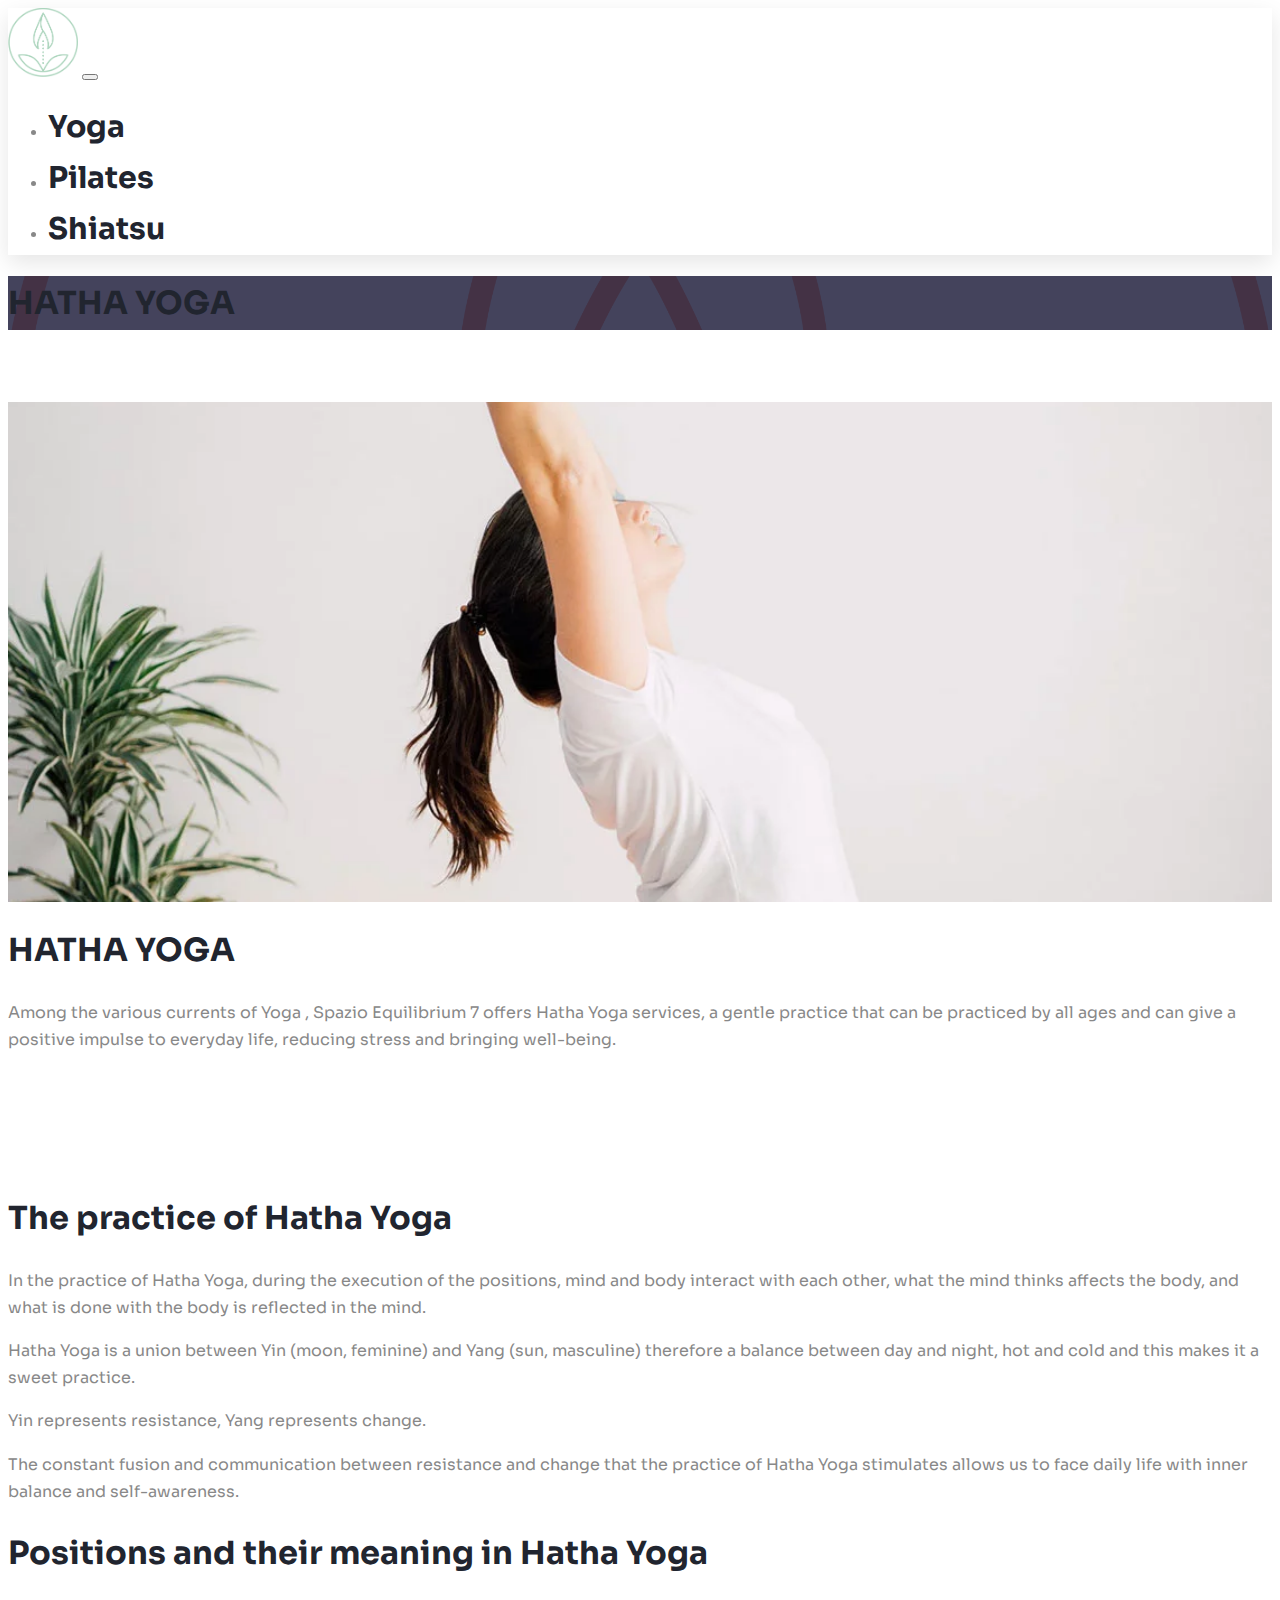
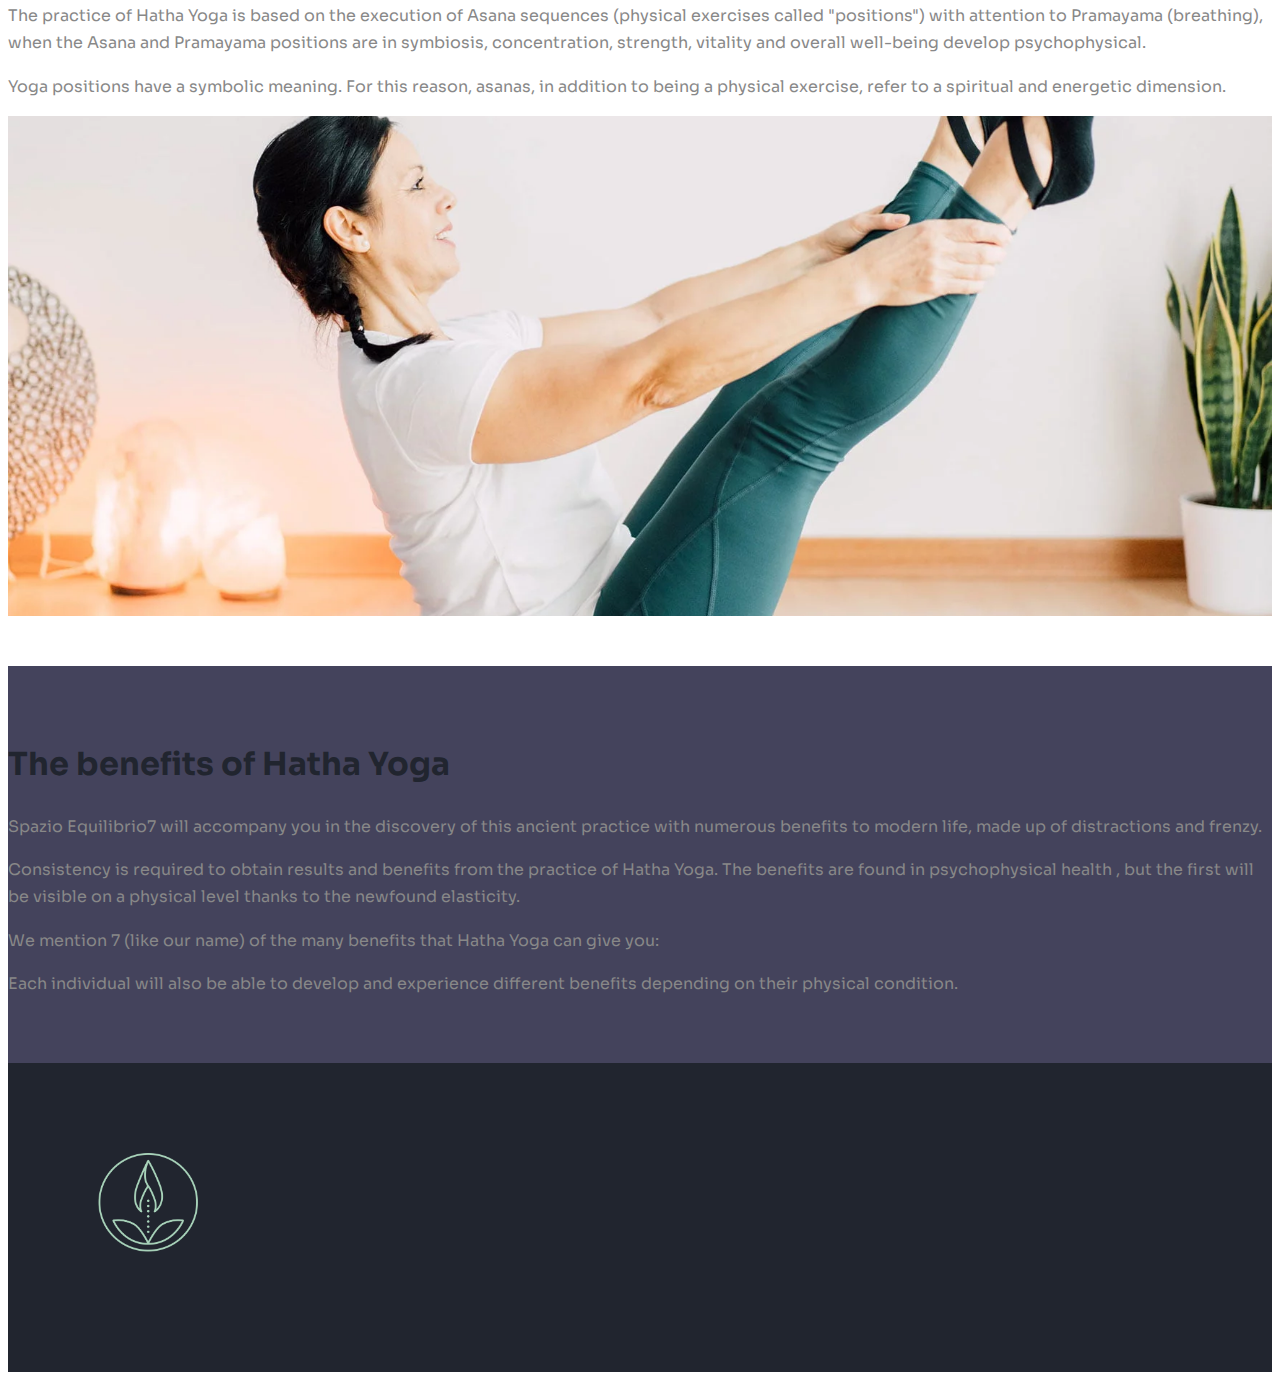
==== Hatha-Yoga.html @ 3a43a2c9 "New files to push to GitHub" ====
<!doctype html>
<html lang="en">

<head>
    <!-- Required meta tags -->
    <meta charset="utf-8">
    <meta name="viewport" content="width=device-width, initial-scale=1">

    <!-- Bootstrap CSS -->
    <link href="https://cdn.jsdelivr.net/npm/bootstrap@5.0.2/dist/css/bootstrap.min.css" rel="stylesheet"
        integrity="sha384-EVSTQN3/azprG1Anm3QDgpJLIm9Nao0Yz1ztcQTwFspd3yD65VohhpuuCOmLASjC" crossorigin="anonymous">

    <link rel="stylesheet" href="css/style.css">

    <title>Spazioequilibrio7</title>
</head>

<body>


    <!--NAVBAR -->
    <nav class="navbar navbar-expand-lg py-3 sticky-top navbar-light bg-light">
        <div class="container">
            <a class="navbar-brand" href="#">
                <img class="logo" src="img/Logo.png" alt="Logo">
            </a>
            <button class="navbar-toggler" type="button" data-bs-toggle="collapse" data-bs-target="#navbarNav"
                aria-controls="navbarNav" aria-expanded="false" aria-label="Toggle navigation">
                <span class="navbar-toggler-icon"></span>
            </button>
            <div class="collapse navbar-collapse" id="navbarNav">
                <ul class="navbar-nav ms-auto ">
                    <li class="nav-item">
                        <a class="nav-link" href="#Yoga">Yoga</a>
                    </li>
                    <li class="nav-item">
                        <a class="nav-link" href="#Pilates">Pilates</a>
                    </li>
                    <li class="nav-item">
                        <a class="nav-link" href="#Shiatsu">Shiatsu</a>
                    </li>
                </ul>
            </div>
        </div>
    </nav>
    <!--//NAVBAR -->

    <!--HERO -->
    <div class="hero vh-100 d-flex align-items-center">
        <div class="container">
            <div class="row">
                <h1>HATHA YOGA</h1>

            </div>
        </div>
    </div>
    <!--//HERO-->

    <!--YOGA-->
    <section class="row w-100" id="Yoga">
        <div class="col-lg-6 col-img1"></div>
        <div class="col-lg-6 py-4">
            <div class="container">
                <div class="row">
                    <div class="col-md-10 offset-md-1">
                        <h1>HATHA YOGA</h1>

                        <p>Among the various currents of Yoga , Spazio Equilibrium 7 offers Hatha Yoga services, a
                            gentle practice that can be practiced by all ages and can give a positive impulse to
                            everyday life, reducing stress and bringing well-being.</p>
                    </div>
                </div>
            </div>
        </div>
    </section>
    <!--//YOGA-->

    <!-- Practice of Hatha Yoga-->
    <section class="row w-100" id="Pilates">
        <div class="col-lg-6 py-4">
            <div class="container">
                <div class="row">
                    <div class="col-md-10 offset-md-1">
                        <h1>The practice of Hatha Yoga</h1>
                        <p>In the practice of Hatha Yoga, during the execution of the positions, mind and body interact
                            with each other, what the mind thinks affects the body, and what is done with the body is
                            reflected in the mind. </p>

                        <p>Hatha Yoga is a union between Yin (moon, feminine) and Yang (sun, masculine) therefore a
                            balance between day and night, hot and cold and this makes it a sweet practice.</p>

                        <p>Yin represents resistance, Yang represents change. </p>

                        <p>The constant fusion and communication between resistance and change that the practice of
                            Hatha Yoga stimulates allows us to face daily life with inner balance and self-awareness.
                        </p>

                        <h1>Positions and their meaning in Hatha Yoga</h1>

                        <p>The practice of Hatha Yoga is based on the execution of Asana sequences (physical exercises
                            called "positions") with attention to Pramayama (breathing), when the Asana and Pramayama
                            positions are in symbiosis, concentration, strength, vitality and overall well-being develop
                            psychophysical.</p>

                        <p>Yoga positions have a symbolic meaning. For this reason, asanas, in addition to being a
                            physical exercise, refer to a spiritual and energetic dimension.</p>

                    </div>
                </div>
            </div>
        </div>
        <div class="col-lg-6 col-img2"></div>
    </section>

    <!--BENEFITS-->
    <section class="hero vh-100 d-flex align-items-center">
        <div class="container">
            <div class="row">
                <h1>The benefits of Hatha Yoga</h1>

                <p>Spazio Equilibrio7 will accompany you in the discovery of this ancient practice with numerous
                    benefits to modern life, made up of distractions and frenzy.</p>

                <p>Consistency is required to obtain results and benefits from the practice of Hatha Yoga. The benefits
                    are found in psychophysical health , but the first will be visible on a physical level thanks to the
                    newfound elasticity.</p>

                <p>We mention 7 (like our name) of the many benefits that Hatha Yoga can give you:</p>

                <!--Insert Bullets
                Improved muscle elasticity
                Increased concentration
                General vitality
                Stress reduction
                Release tensions
                Counteract insomnia
                Reduction of back pain
                    -->

                <p>Each individual will also be able to develop and experience different benefits depending on their
                    physical condition.</p>
            </div>
        </div>
    </section>
    <!--BENEFITS-->

    <!--FOOTER-->
    <footer>
        <div class="footer-top">
            <div class="container">
                <div class="row">
                    <div class="col-md-4">
                        <img class="logo" src="img/Logo.png" alt="Logo">
                    </div>
                    <div class="col-md-2">
                        <h5> </h5>
                    </div>
                </div>
            </div>
        </div>
    </footer>
    <!--//FOOTER-->

    <!-- Option 1: Bootstrap Bundle with Popper -->
    <script src="https://cdn.jsdelivr.net/npm/bootstrap@5.0.2/dist/js/bootstrap.bundle.min.js"
        integrity="sha384-MrcW6ZMFYlzcLA8Nl+NtUVF0sA7MsXsP1UyJoMp4YLEuNSfAP+JcXn/tWtIaxVXM" crossorigin="anonymous">
    </script>

</body>

</html>
---- css/style.css ----
@import url('https://fonts.googleapis.com/css2?family=Sora:wght@200&family=Source+Sans+Pro:ital,wght@0,200;0,300;0,400;0,600;0,700;0,900;1,200;1,300;1,400;1,600;1,700;1,900&display=swap');

:root{
    --primary: #e4e2db;
    --dark: #21252f;
    --body: #888;
    --box-shadow: 0 8px 22px rgba(0,0,0,0.1);
}

body {
    font-family: Sora, "sans-serif";
    line-height: 1.7;
    color: var(--body);
}

h1,h2,h3,h4,h5,h6,
.display-4 {
    color: var(--dark);
    font-weight: 700;
}

a {
    color: var(--dark);
    text-decoration: none;  
}

.navbar .logo {
    width: 70px;
}

.navbar .nav-link {
    font-size: 30px;
    font-weight: 700;
}

.navbar {
    box-shadow: var(--box-shadow);
}

.hero {
    background-image: url(../img/Background.png);
    background-position: center;
    background-size: cover;
    background-attachment: fixed;
    position: relative;
    z-index: 2;
}

.hero::after{
    content: "";
    width: 100%;
    height: 100%;
    position: absolute;
    top: 0;
    left: 0;
    background-color: rgba(21, 20, 51, 0.8);
    z-index: -1;
}

section {
    padding-top: 50px;
    padding-bottom: 50px;
}

.col-img1 {
    background-image: url(../img/Yogapose.webp);
    background-position: center;
    background-size: cover;
    min-height: 500px;
}

.col-img2 {
    background-image: url(../img/Pilatespose.webp);
    background-position: center;
    background-size: cover;
    min-height: 500px;
}

.col-img3 {
    background-image: url(../img/Shiatsupose.webp);
    background-position: center;
    background-size: cover;
    min-height: 500px;
}

.footer-top {
    padding-bottom: 90px;
    padding: 90px;
    background-color: var(--dark);

}
.footer-top .logo {
    width: 100px;
}

.carousel-item img{
    height: 600px;
    width: 600px;
    opacity: 90%;
}
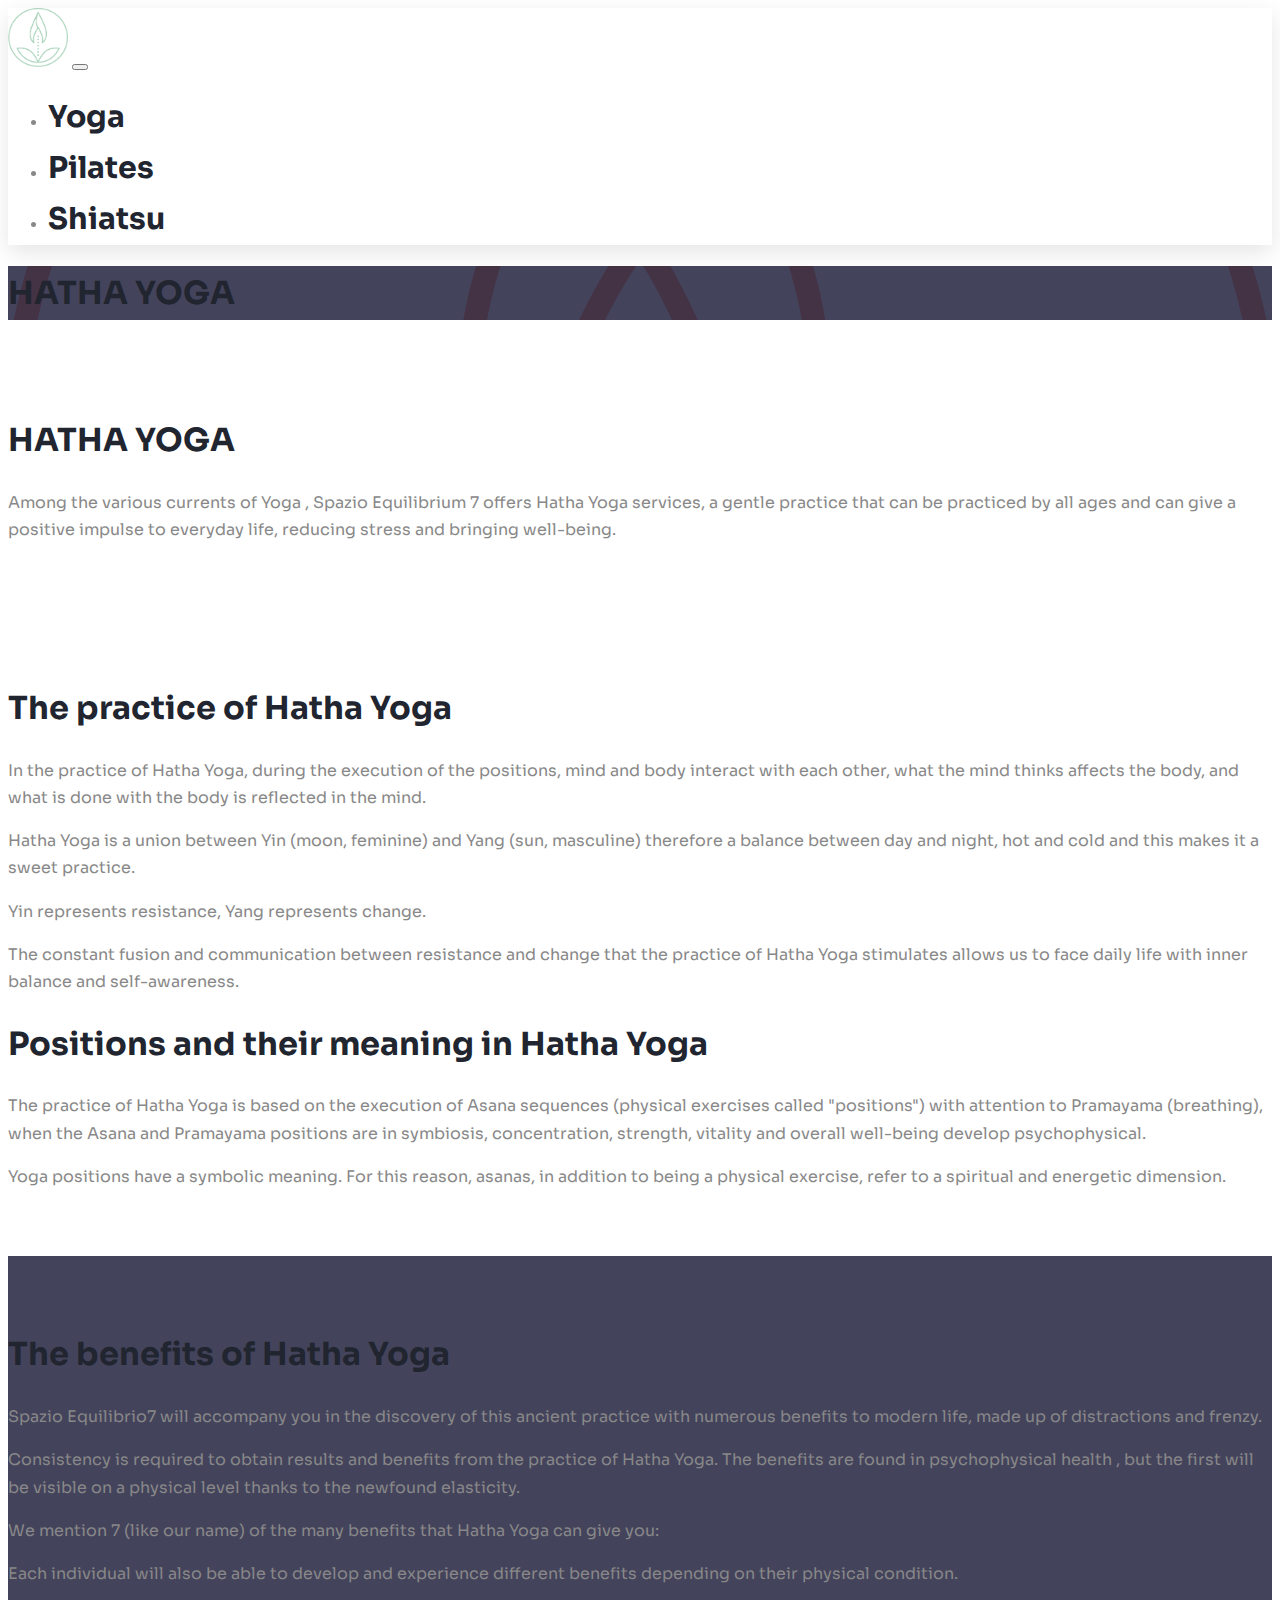
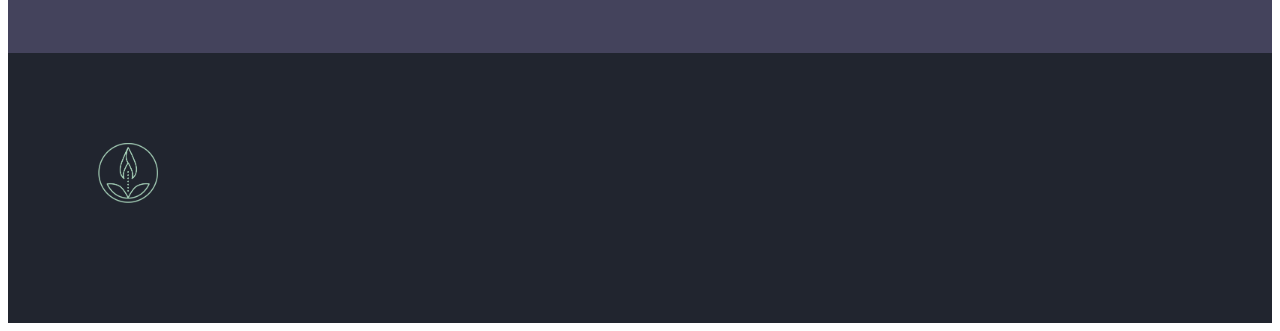
==== commit 4662472d: "Slight update and will be updated later night" ====
--- a/Hatha-Yoga.html
+++ b/Hatha-Yoga.html
@@ -21,7 +21,7 @@
     <!--NAVBAR -->
     <nav class="navbar navbar-expand-lg py-3 sticky-top navbar-light bg-light">
         <div class="container">
-            <a class="navbar-brand" href="#">
+            <a class="navbar-brand" href="index.html">
                 <img class="logo" src="img/Logo.png" alt="Logo">
             </a>
             <button class="navbar-toggler" type="button" data-bs-toggle="collapse" data-bs-target="#navbarNav"
@@ -31,13 +31,13 @@
             <div class="collapse navbar-collapse" id="navbarNav">
                 <ul class="navbar-nav ms-auto ">
                     <li class="nav-item">
-                        <a class="nav-link" href="#Yoga">Yoga</a>
+                        <a class="nav-link" href="YogaPage.html">Yoga</a>
                     </li>
                     <li class="nav-item">
-                        <a class="nav-link" href="#Pilates">Pilates</a>
+                        <a class="nav-link" href="PilatesPage.html">Pilates</a>
                     </li>
                     <li class="nav-item">
-                        <a class="nav-link" href="#Shiatsu">Shiatsu</a>
+                        <a class="nav-link" href="ShiatsuPage.html">Shiatsu</a>
                     </li>
                 </ul>
             </div>
--- a/css/style.css
+++ b/css/style.css
@@ -25,7 +25,7 @@
 }
 
 .navbar .logo {
-    width: 70px;
+    width: 60px;
 }
 
 .navbar .nav-link {
@@ -44,6 +44,8 @@
     background-attachment: fixed;
     position: relative;
     z-index: 2;
+    min-height: 100%;
+    width: 100%;
 }
 
 .hero::after{
@@ -65,22 +67,23 @@
 .col-img1 {
     background-image: url(../img/Yogapose.webp);
     background-position: center;
-    background-size: cover;
-    min-height: 500px;
+    background-size: cover; 
+    min-height: auto;
+    
 }
 
 .col-img2 {
     background-image: url(../img/Pilatespose.webp);
     background-position: center;
     background-size: cover;
-    min-height: 500px;
+    min-height: auto;
 }
 
 .col-img3 {
     background-image: url(../img/Shiatsupose.webp);
     background-position: center;
     background-size: cover;
-    min-height: 500px;
+    min-height: auto;
 }
 
 .footer-top {
@@ -90,11 +93,14 @@
 
 }
 .footer-top .logo {
-    width: 100px;
+    width: 60px;
 }
 
 .carousel-item img{
-    height: 600px;
-    width: 600px;
+    align-items: center;
+    max-height: 75vh;
+    min-width: 50vw;
+    background-size: cover;
+    width: 100%;
     opacity: 90%;
 }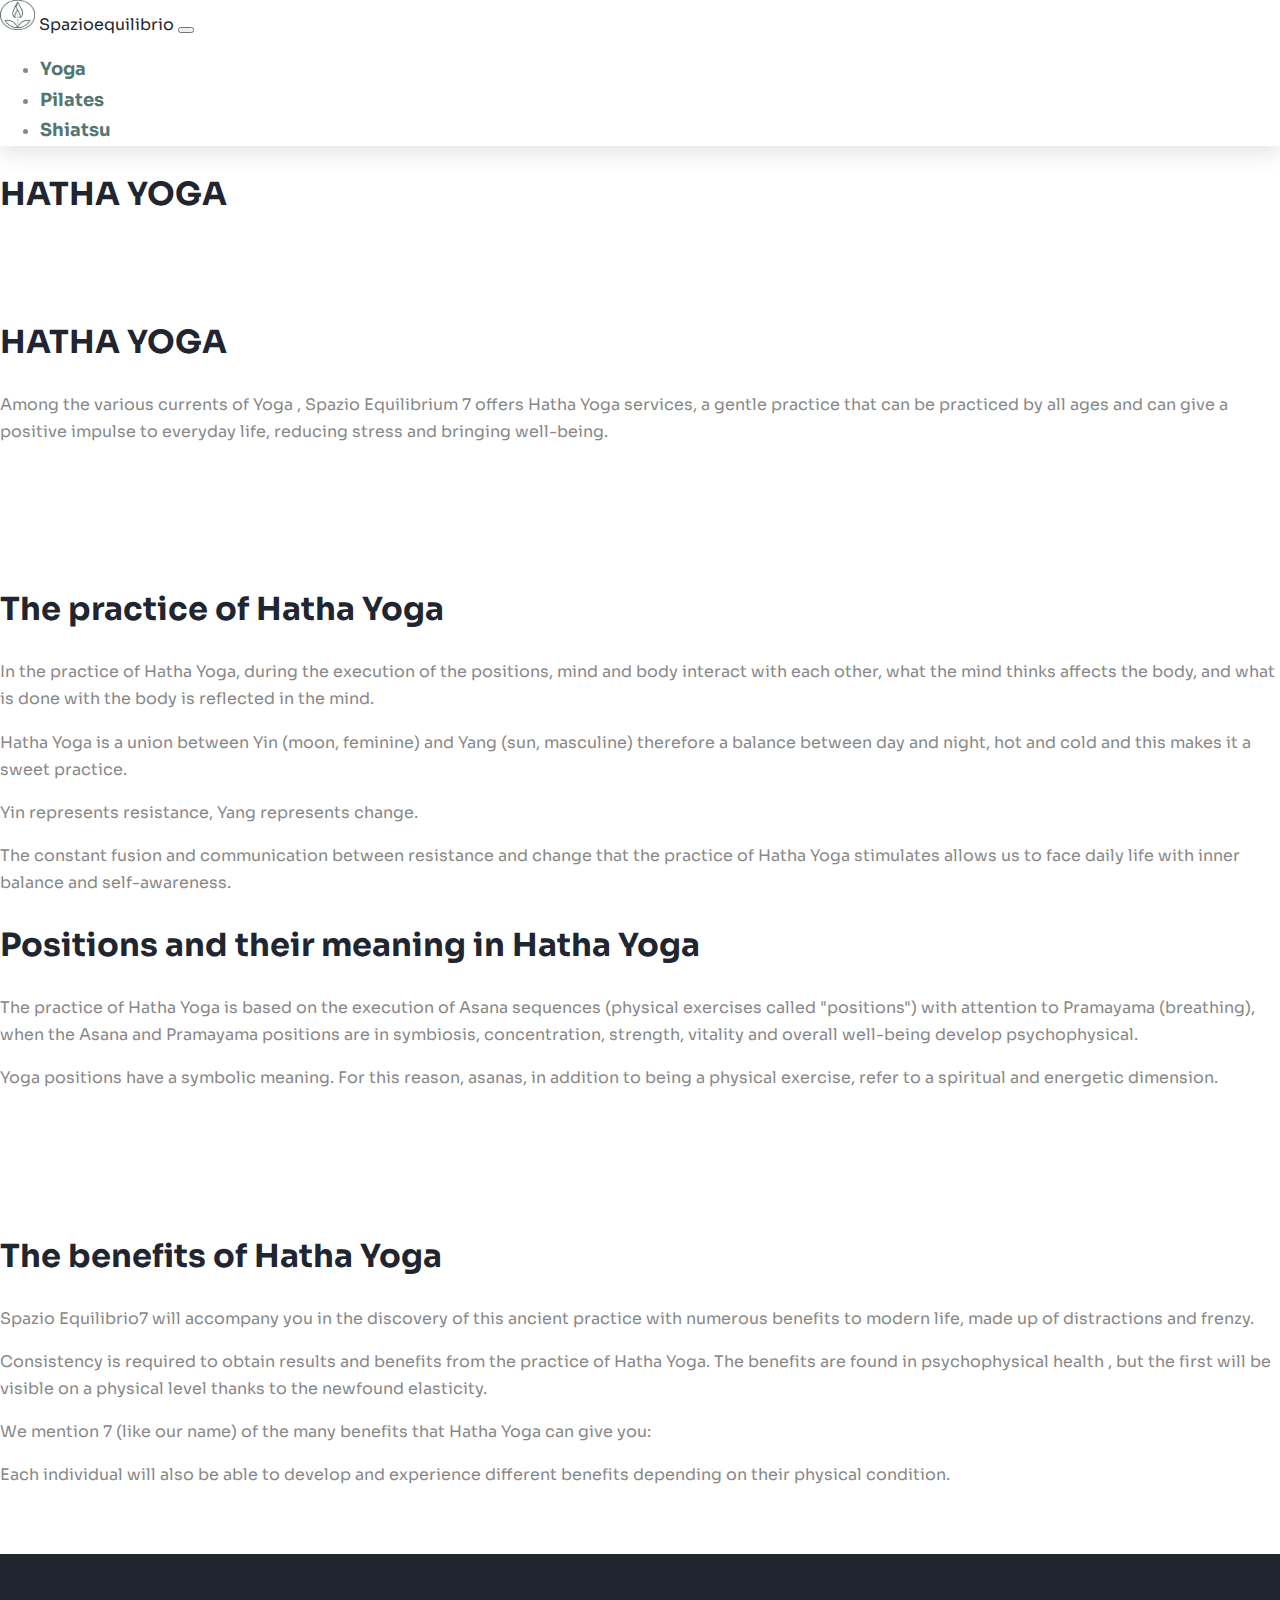
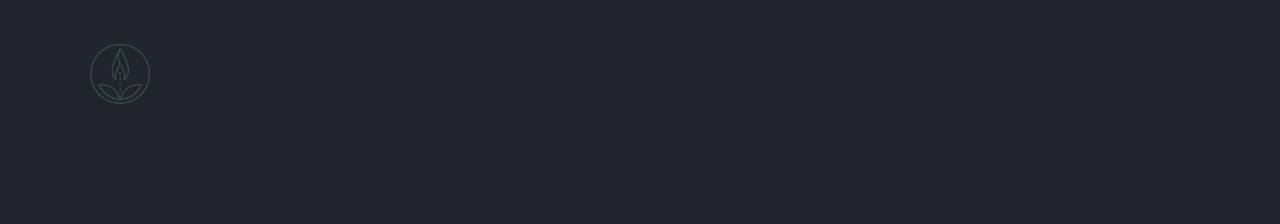
==== commit 966ecf09: "added homepage image and fix img responsiveness" ====
--- a/Hatha-Yoga.html
+++ b/Hatha-Yoga.html
@@ -1,133 +1,170 @@
-<!doctype html>
+<!DOCTYPE html>
 <html lang="en">
-
-<head>
+  <head>
     <!-- Required meta tags -->
-    <meta charset="utf-8">
-    <meta name="viewport" content="width=device-width, initial-scale=1">
+    <meta charset="utf-8" />
+    <meta name="viewport" content="width=device-width, initial-scale=1" />
 
     <!-- Bootstrap CSS -->
-    <link href="https://cdn.jsdelivr.net/npm/bootstrap@5.0.2/dist/css/bootstrap.min.css" rel="stylesheet"
-        integrity="sha384-EVSTQN3/azprG1Anm3QDgpJLIm9Nao0Yz1ztcQTwFspd3yD65VohhpuuCOmLASjC" crossorigin="anonymous">
-
-    <link rel="stylesheet" href="css/style.css">
+    <link
+      href="https://cdn.jsdelivr.net/npm/bootstrap@5.0.2/dist/css/bootstrap.min.css"
+      rel="stylesheet"
+      integrity="sha384-EVSTQN3/azprG1Anm3QDgpJLIm9Nao0Yz1ztcQTwFspd3yD65VohhpuuCOmLASjC"
+      crossorigin="anonymous"
+    />
+
+    <link rel="stylesheet" href="css/style.css" />
 
     <title>Spazioequilibrio7</title>
-</head>
-
-<body>
-
-
+  </head>
+
+  <body>
     <!--NAVBAR -->
-    <nav class="navbar navbar-expand-lg py-3 sticky-top navbar-light bg-light">
-        <div class="container">
-            <a class="navbar-brand" href="index.html">
-                <img class="logo" src="img/Logo.png" alt="Logo">
-            </a>
-            <button class="navbar-toggler" type="button" data-bs-toggle="collapse" data-bs-target="#navbarNav"
-                aria-controls="navbarNav" aria-expanded="false" aria-label="Toggle navigation">
-                <span class="navbar-toggler-icon"></span>
-            </button>
-            <div class="collapse navbar-collapse" id="navbarNav">
-                <ul class="navbar-nav ms-auto ">
-                    <li class="nav-item">
-                        <a class="nav-link" href="YogaPage.html">Yoga</a>
-                    </li>
-                    <li class="nav-item">
-                        <a class="nav-link" href="PilatesPage.html">Pilates</a>
-                    </li>
-                    <li class="nav-item">
-                        <a class="nav-link" href="ShiatsuPage.html">Shiatsu</a>
-                    </li>
-                </ul>
-            </div>
-        </div>
+    <nav class="nav-shadow navbar navbar-expand-lg py-3 mb-4">
+      <div class="container">
+        <a class="navbar-brand" href="index.html">
+          <img
+            src="img/Logo.png"
+            alt="Logo"
+            width="30"
+            height="24"
+            class="d-inline-block align-text-top"
+          />
+          Spazioequilibrio
+        </a>
+        <button
+          class="toggler navbar-toggler"
+          type="button"
+          data-bs-toggle="collapse"
+          data-bs-target="#navmenu"
+        >
+          <span class="navbar-toggler-icon"></span>
+        </button>
+
+        <div class="collapse navbar-collapse" id="navmenu">
+          <ul class="navbar-nav ms-auto">
+            <li class="nav-item">
+              <a href="YogaPage.html" class="nav-link">Yoga</a>
+            </li>
+            <li class="nav-item">
+              <a href="PilatesPage.html" class="nav-link">Pilates</a>
+            </li>
+            <li class="nav-item">
+              <a href="ShiatsuPage.html" class="nav-link">Shiatsu</a>
+            </li>
+          </ul>
+        </div>
+      </div>
     </nav>
     <!--//NAVBAR -->
 
     <!--HERO -->
-    <div class="hero vh-100 d-flex align-items-center">
-        <div class="container">
-            <div class="row">
-                <h1>HATHA YOGA</h1>
-
-            </div>
-        </div>
+    <div class="hero vh-50 d-flex align-items-center">
+      <div class="container">
+        <div class="row">
+          <h1>HATHA YOGA</h1>
+        </div>
+      </div>
     </div>
     <!--//HERO-->
 
     <!--YOGA-->
     <section class="row w-100" id="Yoga">
-        <div class="col-lg-6 col-img1"></div>
-        <div class="col-lg-6 py-4">
-            <div class="container">
-                <div class="row">
-                    <div class="col-md-10 offset-md-1">
-                        <h1>HATHA YOGA</h1>
-
-                        <p>Among the various currents of Yoga , Spazio Equilibrium 7 offers Hatha Yoga services, a
-                            gentle practice that can be practiced by all ages and can give a positive impulse to
-                            everyday life, reducing stress and bringing well-being.</p>
-                    </div>
-                </div>
-            </div>
-        </div>
+      <div class="col-lg-6 col-img7"></div>
+      <div class="col-lg-6 py-4">
+        <div class="container">
+          <div class="row">
+            <div class="col-md-10 offset-md-1">
+              <h1>HATHA YOGA</h1>
+
+              <p>
+                Among the various currents of Yoga , Spazio Equilibrium 7 offers
+                Hatha Yoga services, a gentle practice that can be practiced by
+                all ages and can give a positive impulse to everyday life,
+                reducing stress and bringing well-being.
+              </p>
+            </div>
+          </div>
+        </div>
+      </div>
     </section>
     <!--//YOGA-->
 
     <!-- Practice of Hatha Yoga-->
     <section class="row w-100" id="Pilates">
-        <div class="col-lg-6 py-4">
-            <div class="container">
-                <div class="row">
-                    <div class="col-md-10 offset-md-1">
-                        <h1>The practice of Hatha Yoga</h1>
-                        <p>In the practice of Hatha Yoga, during the execution of the positions, mind and body interact
-                            with each other, what the mind thinks affects the body, and what is done with the body is
-                            reflected in the mind. </p>
-
-                        <p>Hatha Yoga is a union between Yin (moon, feminine) and Yang (sun, masculine) therefore a
-                            balance between day and night, hot and cold and this makes it a sweet practice.</p>
-
-                        <p>Yin represents resistance, Yang represents change. </p>
-
-                        <p>The constant fusion and communication between resistance and change that the practice of
-                            Hatha Yoga stimulates allows us to face daily life with inner balance and self-awareness.
-                        </p>
-
-                        <h1>Positions and their meaning in Hatha Yoga</h1>
-
-                        <p>The practice of Hatha Yoga is based on the execution of Asana sequences (physical exercises
-                            called "positions") with attention to Pramayama (breathing), when the Asana and Pramayama
-                            positions are in symbiosis, concentration, strength, vitality and overall well-being develop
-                            psychophysical.</p>
-
-                        <p>Yoga positions have a symbolic meaning. For this reason, asanas, in addition to being a
-                            physical exercise, refer to a spiritual and energetic dimension.</p>
-
-                    </div>
-                </div>
-            </div>
-        </div>
-        <div class="col-lg-6 col-img2"></div>
+      <div class="col-lg-6 py-4">
+        <div class="container">
+          <div class="row">
+            <div class="col-md-10 offset-md-1">
+              <h1>The practice of Hatha Yoga</h1>
+              <p>
+                In the practice of Hatha Yoga, during the execution of the
+                positions, mind and body interact with each other, what the mind
+                thinks affects the body, and what is done with the body is
+                reflected in the mind.
+              </p>
+
+              <p>
+                Hatha Yoga is a union between Yin (moon, feminine) and Yang
+                (sun, masculine) therefore a balance between day and night, hot
+                and cold and this makes it a sweet practice.
+              </p>
+
+              <p>Yin represents resistance, Yang represents change.</p>
+
+              <p>
+                The constant fusion and communication between resistance and
+                change that the practice of Hatha Yoga stimulates allows us to
+                face daily life with inner balance and self-awareness.
+              </p>
+
+              <h1>Positions and their meaning in Hatha Yoga</h1>
+
+              <p>
+                The practice of Hatha Yoga is based on the execution of Asana
+                sequences (physical exercises called "positions") with attention
+                to Pramayama (breathing), when the Asana and Pramayama positions
+                are in symbiosis, concentration, strength, vitality and overall
+                well-being develop psychophysical.
+              </p>
+
+              <p>
+                Yoga positions have a symbolic meaning. For this reason, asanas,
+                in addition to being a physical exercise, refer to a spiritual
+                and energetic dimension.
+              </p>
+            </div>
+          </div>
+        </div>
+      </div>
+      <div class="col-lg-6 col-img8"></div>
     </section>
 
     <!--BENEFITS-->
-    <section class="hero vh-100 d-flex align-items-center">
-        <div class="container">
-            <div class="row">
-                <h1>The benefits of Hatha Yoga</h1>
-
-                <p>Spazio Equilibrio7 will accompany you in the discovery of this ancient practice with numerous
-                    benefits to modern life, made up of distractions and frenzy.</p>
-
-                <p>Consistency is required to obtain results and benefits from the practice of Hatha Yoga. The benefits
-                    are found in psychophysical health , but the first will be visible on a physical level thanks to the
-                    newfound elasticity.</p>
-
-                <p>We mention 7 (like our name) of the many benefits that Hatha Yoga can give you:</p>
-
-                <!--Insert Bullets
+    <section class="hero vh-75 d-flex align-items-center">
+      <div class="container">
+        <div class="row">
+          <h1>The benefits of Hatha Yoga</h1>
+
+          <p>
+            Spazio Equilibrio7 will accompany you in the discovery of this
+            ancient practice with numerous benefits to modern life, made up of
+            distractions and frenzy.
+          </p>
+
+          <p>
+            Consistency is required to obtain results and benefits from the
+            practice of Hatha Yoga. The benefits are found in psychophysical
+            health , but the first will be visible on a physical level thanks to
+            the newfound elasticity.
+          </p>
+
+          <p>
+            We mention 7 (like our name) of the many benefits that Hatha Yoga
+            can give you:
+          </p>
+
+          <!--Insert Bullets
                 Improved muscle elasticity
                 Increased concentration
                 General vitality
@@ -137,35 +174,37 @@
                 Reduction of back pain
                     -->
 
-                <p>Each individual will also be able to develop and experience different benefits depending on their
-                    physical condition.</p>
-            </div>
-        </div>
+          <p>
+            Each individual will also be able to develop and experience
+            different benefits depending on their physical condition.
+          </p>
+        </div>
+      </div>
     </section>
     <!--BENEFITS-->
 
     <!--FOOTER-->
     <footer>
-        <div class="footer-top">
-            <div class="container">
-                <div class="row">
-                    <div class="col-md-4">
-                        <img class="logo" src="img/Logo.png" alt="Logo">
-                    </div>
-                    <div class="col-md-2">
-                        <h5> </h5>
-                    </div>
-                </div>
-            </div>
-        </div>
+      <div class="footer-top">
+        <div class="container">
+          <div class="row">
+            <div class="col-md-4">
+              <img class="logo" src="img/Logo.png" alt="Logo" />
+            </div>
+            <div class="col-md-2">
+              <h5></h5>
+            </div>
+          </div>
+        </div>
+      </div>
     </footer>
     <!--//FOOTER-->
 
     <!-- Option 1: Bootstrap Bundle with Popper -->
-    <script src="https://cdn.jsdelivr.net/npm/bootstrap@5.0.2/dist/js/bootstrap.bundle.min.js"
-        integrity="sha384-MrcW6ZMFYlzcLA8Nl+NtUVF0sA7MsXsP1UyJoMp4YLEuNSfAP+JcXn/tWtIaxVXM" crossorigin="anonymous">
-    </script>
-
-</body>
-
-</html>+    <script
+      src="https://cdn.jsdelivr.net/npm/bootstrap@5.0.2/dist/js/bootstrap.bundle.min.js"
+      integrity="sha384-MrcW6ZMFYlzcLA8Nl+NtUVF0sA7MsXsP1UyJoMp4YLEuNSfAP+JcXn/tWtIaxVXM"
+      crossorigin="anonymous"
+    ></script>
+  </body>
+</html>
--- a/css/style.css
+++ b/css/style.css
@@ -1,106 +1,319 @@
   @import url('https://fonts.googleapis.com/css2?family=Sora:wght@200&family=Source+Sans+Pro:ital,wght@0,200;0,300;0,400;0,600;0,700;0,900;1,200;1,300;1,400;1,600;1,700;1,900&display=swap');
-
-:root{
-    --primary: #e4e2db;
-    --dark: #21252f;
-    --body: #888;
-    --box-shadow: 0 8px 22px rgba(0,0,0,0.1);
-}
-
-body {
-    font-family: Sora, "sans-serif";
-    line-height: 1.7;
-    color: var(--body);
-}
-
-h1,h2,h3,h4,h5,h6,
-.display-4 {
-    color: var(--dark);
-    font-weight: 700;
-}
-
-a {
-    color: var(--dark);
-    text-decoration: none;  
-}
-
-.navbar .logo {
-    width: 60px;
-}
-
-.navbar .nav-link {
-    font-size: 30px;
-    font-weight: 700;
-}
-
-.navbar {
-    box-shadow: var(--box-shadow);
-}
-
-.hero {
-    background-image: url(../img/Background.png);
-    background-position: center;
-    background-size: cover;
-    background-attachment: fixed;
-    position: relative;
-    z-index: 2;
-    min-height: 100%;
-    width: 100%;
-}
-
-.hero::after{
-    content: "";
-    width: 100%;
-    height: 100%;
-    position: absolute;
-    top: 0;
-    left: 0;
-    background-color: rgba(21, 20, 51, 0.8);
-    z-index: -1;
-}
-
-section {
-    padding-top: 50px;
-    padding-bottom: 50px;
-}
-
-.col-img1 {
-    background-image: url(../img/Yogapose.webp);
-    background-position: center;
-    background-size: cover; 
-    min-height: auto;
-    
-}
-
-.col-img2 {
-    background-image: url(../img/Pilatespose.webp);
-    background-position: center;
-    background-size: cover;
-    min-height: auto;
-}
-
-.col-img3 {
-    background-image: url(../img/Shiatsupose.webp);
-    background-position: center;
-    background-size: cover;
-    min-height: auto;
-}
-
-.footer-top {
-    padding-bottom: 90px;
-    padding: 90px;
-    background-color: var(--dark);
-
-}
-.footer-top .logo {
-    width: 60px;
-}
-
-.carousel-item img{
-    align-items: center;
-    max-height: 75vh;
-    min-width: 50vw;
-    background-size: cover;
-    width: 100%;
-    opacity: 90%;
-}+  @import url('https://fonts.googleapis.com/css2?family=Poppins:wght@500&display=swap');
+  @import url('https://fonts.googleapis.com/css2?family=Poppins:wght@700&display=swap');
+
+  :root {
+      --primary: #e4e2db;
+      --dark: #21252f;
+      --body: #888;
+      --box-shadow: 0 8px 22px rgba(0, 0, 0, 0.1);
+  }
+
+  html,
+  body {
+      font-family: Sora, "sans-serif";
+      line-height: 1.7;
+      color: var(--body);
+      overflow-x: hidden;
+      margin: 0px;
+      padding: 0px;
+
+  }
+
+  h1,
+  h2,
+  h3,
+  h4,
+  h5,
+  h6,
+  .display-4 {
+      color: var(--dark);
+      font-weight: 700;
+  }
+
+  .title-1st {
+      font-family: 'Poppins',
+          sans-serif;
+      font-weight: 500;
+      font-size: 50px;
+      color: #547670;
+  }
+
+  .title-2nd {
+      font-family: 'Poppins',
+          sans-serif;
+      font-weight: 700;
+      font-size: 55px;
+      color: #404b48;
+  }
+
+  .lead {
+      color: #547670;
+  }
+
+  .bg-background {
+      background-image: url(../img/yoga.png);
+      min-height: 100vh;
+      width: 100vw;
+      background-repeat: no-repeat;
+      background-position: 70%;
+      background-size: cover;
+
+  }
+
+  .img-opacity {
+      opacity: 0;
+  }
+
+  a {
+      color: var(--dark);
+      text-decoration: none;
+  }
+
+  .navbar-brand img {
+      width: 35px;
+      height: 30px;
+  }
+
+  .navbar .nav-link {
+      font-size: 18px;
+      font-weight: 700;
+      color: #547670;
+  }
+
+  .navbar {
+      background-color: rgba(0, 0, 0, 0);
+  }
+
+  .nav-shadow {
+      box-shadow: var(--box-shadow);
+  }
+
+  .hero {
+      /* background-image: url(../img/Background.png); */
+      background-position: center;
+      background-size: cover;
+      background-attachment: fixed;
+      position: relative;
+      z-index: 2;
+      min-height: 100%;
+      width: 100%;
+  }
+
+  .hero::after {
+      content: "";
+      width: 100%;
+      height: 100%;
+      position: absolute;
+      top: 0;
+      left: 0;
+      /* background-color: rgba(21, 20, 51, 0.8); */
+      z-index: -1;
+  }
+
+  section {
+      padding-top: 50px;
+      padding-bottom: 50px;
+  }
+
+  .col-img1 {
+      background-image: url(../img/yogaa.png);
+      background-position: center;
+      background-size: cover;
+      min-height: 50vh;
+
+  }
+
+  .col-img2 {
+      background-image: url(../img/pilates.jpg);
+      background-position: center;
+      background-size: cover;
+      min-height: 45vh;
+  }
+
+  .col-img3 {
+      background-image: url(../img/Shiatsu.jpg);
+      background-position: center;
+      background-size: cover;
+      min-height: 45vh;
+  }
+
+  .col-img4 {
+      background-image: url(../img/yogapic1.jpg);
+      background-position: unset;
+      background-size: cover;
+      min-height: auto;
+      align-items: center;
+  }
+
+  .col-img5 {
+      background-image: url(../img/hand.jpg);
+      background-position: center;
+      background-size: cover;
+      min-height: auto;
+  }
+
+  .col-img6 {
+      background-image: url(../img/middlepic.jpg);
+      background-position: center;
+      background-size: cover;
+      min-height: auto;
+  }
+
+  .col-img7 {
+      background-image: url(../img/image7.webp);
+      background-position: center;
+      background-size: cover;
+      min-height: auto;
+  }
+
+  .col-img8 {
+      background-image: url(../img/image8.webp);
+      background-position: center;
+      background-size: cover;
+      min-height: auto;
+  }
+
+  .col-img9 {
+      background-image: url(../img/image9.webp);
+      background-position: center;
+      background-size: cover;
+      min-height: auto;
+  }
+
+  .col-img10 {
+      background-image: url(../img/image10.webp);
+      background-position: center;
+      background-size: cover;
+      min-height: auto;
+  }
+
+  .col-img11 {
+      background-image: url(../img/image11.webp);
+      background-position: center;
+      background-size: cover;
+      min-height: auto;
+  }
+
+  .col-img12 {
+      background-image: url(../img/image12.webp);
+      background-position: center;
+      background-size: cover;
+      min-height: auto;
+  }
+
+  .col-img13 {
+      background-image: url(../img/image13.webp);
+      background-position: center;
+      background-size: cover;
+      min-height: auto;
+  }
+
+  .col-img14 {
+      background-image: url(../img/image14.jpg);
+      background-position: center;
+      background-size: cover;
+      min-height: auto;
+  }
+
+  .footer-top {
+      padding-bottom: 90px;
+      padding: 90px;
+      background-color: var(--dark);
+
+  }
+
+  .footer-top .logo {
+      width: 60px;
+  }
+
+  .carousel-item img {
+      align-items: center;
+      max-height: 75vh;
+      min-width: 50vw;
+      background-size: cover;
+      width: 100%;
+      opacity: 90%;
+  }
+
+  /* MEDIUM BREAKPOINT */
+  @media (max-width: 768px) {
+      .bg-background {
+          min-height: 30vh;
+      }
+
+      .title-1st {
+          font-family: 'Poppins',
+              sans-serif;
+          font-weight: 500;
+          font-size: 30px;
+          color: #547670;
+      }
+
+      .title-2nd {
+          font-family: 'Poppins',
+              sans-serif;
+          font-weight: 700;
+          font-size: 35px;
+          color: #404b48;
+      }
+
+  }
+
+  /* //MEDIUM BREAKPOINT */
+
+  /* LARGE BREAKPOINT */
+  @media (max-width: 992px) {
+      .col-img1 {
+          background-image: url(../img/yogaa.png);
+          background-position: center;
+          background-size: cover;
+          min-height: auto;
+
+      }
+
+      .col-img2 {
+          background-image: url(../img/pilates.jpg);
+          background-position: center;
+          background-size: cover;
+          min-height: auto;
+      }
+
+      .col-img3 {
+          background-image: url(../img/Shiatsu.jpg);
+          background-position: center;
+          background-size: cover;
+          min-height: auto;
+      }
+
+  }
+
+  /* //LARGE BREAKPOINT */
+
+  /* EXTRA EXTRA LARGE BREAKPOINT */
+  @media (max-width: 1200px) {
+      .col-img1 {
+          background-image: url(../img/yogaa.png);
+          background-position: center;
+          background-size: cover;
+          min-height: auto;
+
+      }
+
+      .col-img2 {
+          background-image: url(../img/pilates.jpg);
+          background-position: center;
+          background-size: cover;
+          min-height: auto;
+      }
+
+      .col-img3 {
+          background-image: url(../img/Shiatsu.jpg);
+          background-position: center;
+          background-size: cover;
+          min-height: auto;
+      }
+
+  }
+
+  /* //EXTRA EXTRA LARGE BREAKPOINT */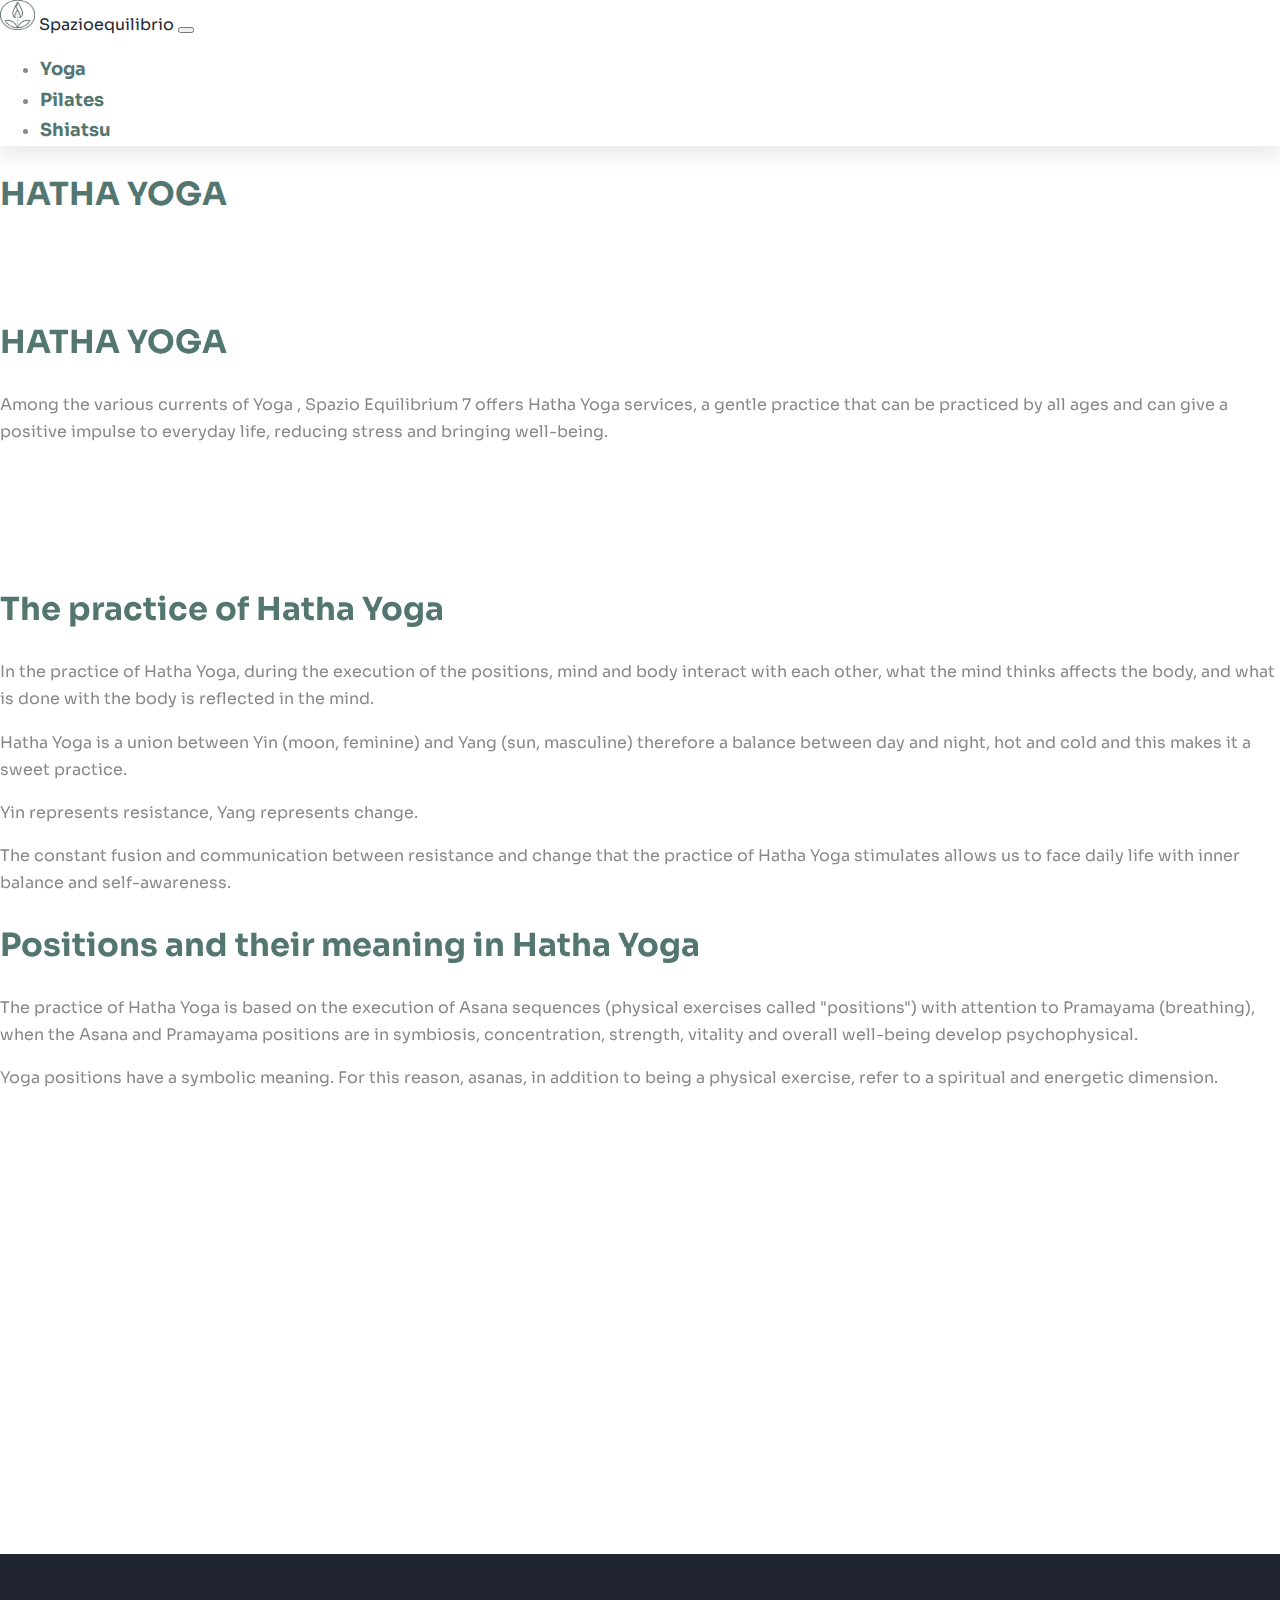
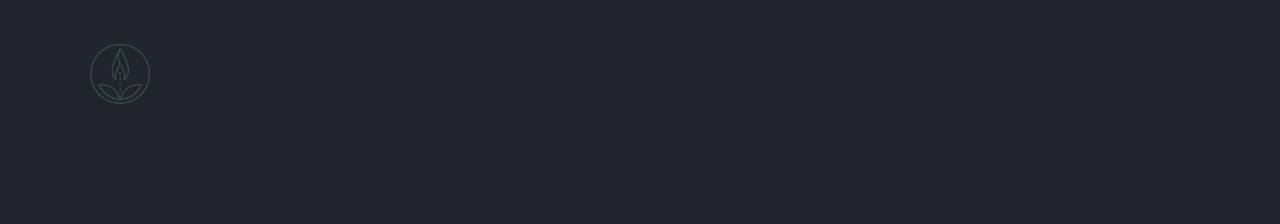
==== commit f22e5b76: "added animation and changes font color" ====
--- a/Hatha-Yoga.html
+++ b/Hatha-Yoga.html
@@ -14,7 +14,7 @@
     />
 
     <link rel="stylesheet" href="css/style.css" />
-
+    <link href="https://unpkg.com/aos@2.3.1/dist/aos.css" rel="stylesheet" />
     <title>Spazioequilibrio7</title>
   </head>
 
@@ -62,109 +62,117 @@
     <div class="hero vh-50 d-flex align-items-center">
       <div class="container">
         <div class="row">
-          <h1>HATHA YOGA</h1>
+          <h1 class="green-text">HATHA YOGA</h1>
         </div>
       </div>
     </div>
     <!--//HERO-->
 
     <!--YOGA-->
-    <section class="row w-100" id="Yoga">
-      <div class="col-lg-6 col-img7"></div>
-      <div class="col-lg-6 py-4">
-        <div class="container">
-          <div class="row">
-            <div class="col-md-10 offset-md-1">
-              <h1>HATHA YOGA</h1>
-
-              <p>
-                Among the various currents of Yoga , Spazio Equilibrium 7 offers
-                Hatha Yoga services, a gentle practice that can be practiced by
-                all ages and can give a positive impulse to everyday life,
-                reducing stress and bringing well-being.
-              </p>
-            </div>
-          </div>
-        </div>
-      </div>
-    </section>
+    <div data-aos="fade-right">
+      <section class="row w-100" id="Yoga">
+        <div class="col-lg-6 col-img7"></div>
+        <div class="col-lg-6 py-4">
+          <div class="container">
+            <div class="row">
+              <div class="col-md-10 offset-md-1">
+                <div data-aos="fade-left">
+                  <h1 class="green-text">HATHA YOGA</h1>
+                  <p>
+                    Among the various currents of Yoga , Spazio Equilibrium 7
+                    offers Hatha Yoga services, a gentle practice that can be
+                    practiced by all ages and can give a positive impulse to
+                    everyday life, reducing stress and bringing well-being.
+                  </p>
+                </div>
+              </div>
+            </div>
+          </div>
+        </div>
+      </section>
+    </div>
     <!--//YOGA-->
 
     <!-- Practice of Hatha Yoga-->
-    <section class="row w-100" id="Pilates">
-      <div class="col-lg-6 py-4">
-        <div class="container">
-          <div class="row">
-            <div class="col-md-10 offset-md-1">
-              <h1>The practice of Hatha Yoga</h1>
-              <p>
-                In the practice of Hatha Yoga, during the execution of the
-                positions, mind and body interact with each other, what the mind
-                thinks affects the body, and what is done with the body is
-                reflected in the mind.
-              </p>
-
-              <p>
-                Hatha Yoga is a union between Yin (moon, feminine) and Yang
-                (sun, masculine) therefore a balance between day and night, hot
-                and cold and this makes it a sweet practice.
-              </p>
-
-              <p>Yin represents resistance, Yang represents change.</p>
-
-              <p>
-                The constant fusion and communication between resistance and
-                change that the practice of Hatha Yoga stimulates allows us to
-                face daily life with inner balance and self-awareness.
-              </p>
-
-              <h1>Positions and their meaning in Hatha Yoga</h1>
-
-              <p>
-                The practice of Hatha Yoga is based on the execution of Asana
-                sequences (physical exercises called "positions") with attention
-                to Pramayama (breathing), when the Asana and Pramayama positions
-                are in symbiosis, concentration, strength, vitality and overall
-                well-being develop psychophysical.
-              </p>
-
-              <p>
-                Yoga positions have a symbolic meaning. For this reason, asanas,
-                in addition to being a physical exercise, refer to a spiritual
-                and energetic dimension.
-              </p>
-            </div>
-          </div>
-        </div>
-      </div>
-      <div class="col-lg-6 col-img8"></div>
-    </section>
+    <div data-aos="fade-right">
+      <section class="row w-100" id="Pilates">
+        <div class="col-lg-6 py-4">
+          <div class="container">
+            <div class="row">
+              <div class="col-md-10 offset-md-1">
+                <h1 class="green-text">The practice of Hatha Yoga</h1>
+                <p>
+                  In the practice of Hatha Yoga, during the execution of the
+                  positions, mind and body interact with each other, what the
+                  mind thinks affects the body, and what is done with the body
+                  is reflected in the mind.
+                </p>
+
+                <p>
+                  Hatha Yoga is a union between Yin (moon, feminine) and Yang
+                  (sun, masculine) therefore a balance between day and night,
+                  hot and cold and this makes it a sweet practice.
+                </p>
+
+                <p>Yin represents resistance, Yang represents change.</p>
+
+                <p>
+                  The constant fusion and communication between resistance and
+                  change that the practice of Hatha Yoga stimulates allows us to
+                  face daily life with inner balance and self-awareness.
+                </p>
+
+                <h1 class="green-text">
+                  Positions and their meaning in Hatha Yoga
+                </h1>
+
+                <p>
+                  The practice of Hatha Yoga is based on the execution of Asana
+                  sequences (physical exercises called "positions") with
+                  attention to Pramayama (breathing), when the Asana and
+                  Pramayama positions are in symbiosis, concentration, strength,
+                  vitality and overall well-being develop psychophysical.
+                </p>
+
+                <p>
+                  Yoga positions have a symbolic meaning. For this reason,
+                  asanas, in addition to being a physical exercise, refer to a
+                  spiritual and energetic dimension.
+                </p>
+              </div>
+            </div>
+          </div>
+        </div>
+        <div class="col-lg-6 col-img8"></div>
+      </section>
+    </div>
 
     <!--BENEFITS-->
     <section class="hero vh-75 d-flex align-items-center">
       <div class="container">
         <div class="row">
-          <h1>The benefits of Hatha Yoga</h1>
-
-          <p>
-            Spazio Equilibrio7 will accompany you in the discovery of this
-            ancient practice with numerous benefits to modern life, made up of
-            distractions and frenzy.
-          </p>
-
-          <p>
-            Consistency is required to obtain results and benefits from the
-            practice of Hatha Yoga. The benefits are found in psychophysical
-            health , but the first will be visible on a physical level thanks to
-            the newfound elasticity.
-          </p>
-
-          <p>
-            We mention 7 (like our name) of the many benefits that Hatha Yoga
-            can give you:
-          </p>
-
-          <!--Insert Bullets
+          <div data-aos="fade-up">
+            <h1 class="green-text">The benefits of Hatha Yoga</h1>
+
+            <p>
+              Spazio Equilibrio7 will accompany you in the discovery of this
+              ancient practice with numerous benefits to modern life, made up of
+              distractions and frenzy.
+            </p>
+
+            <p>
+              Consistency is required to obtain results and benefits from the
+              practice of Hatha Yoga. The benefits are found in psychophysical
+              health , but the first will be visible on a physical level thanks
+              to the newfound elasticity.
+            </p>
+
+            <p>
+              We mention 7 (like our name) of the many benefits that Hatha Yoga
+              can give you:
+            </p>
+
+            <!--Insert Bullets
                 Improved muscle elasticity
                 Increased concentration
                 General vitality
@@ -174,10 +182,11 @@
                 Reduction of back pain
                     -->
 
-          <p>
-            Each individual will also be able to develop and experience
-            different benefits depending on their physical condition.
-          </p>
+            <p>
+              Each individual will also be able to develop and experience
+              different benefits depending on their physical condition.
+            </p>
+          </div>
         </div>
       </div>
     </section>
@@ -206,5 +215,10 @@
       integrity="sha384-MrcW6ZMFYlzcLA8Nl+NtUVF0sA7MsXsP1UyJoMp4YLEuNSfAP+JcXn/tWtIaxVXM"
       crossorigin="anonymous"
     ></script>
+    <!----AOS ANIMATION JS-->
+    <script src="https://unpkg.com/aos@2.3.1/dist/aos.js"></script>
+    <script>
+      AOS.init();
+    </script>
   </body>
 </html>
--- a/css/style.css
+++ b/css/style.css
@@ -81,6 +81,15 @@
       color: #547670;
   }
 
+  .green-text {
+      color: #547670;
+      font-weight: 700;
+  }
+
+  .black-text {
+      color: #404b48;
+  }
+
   .navbar {
       background-color: rgba(0, 0, 0, 0);
   }
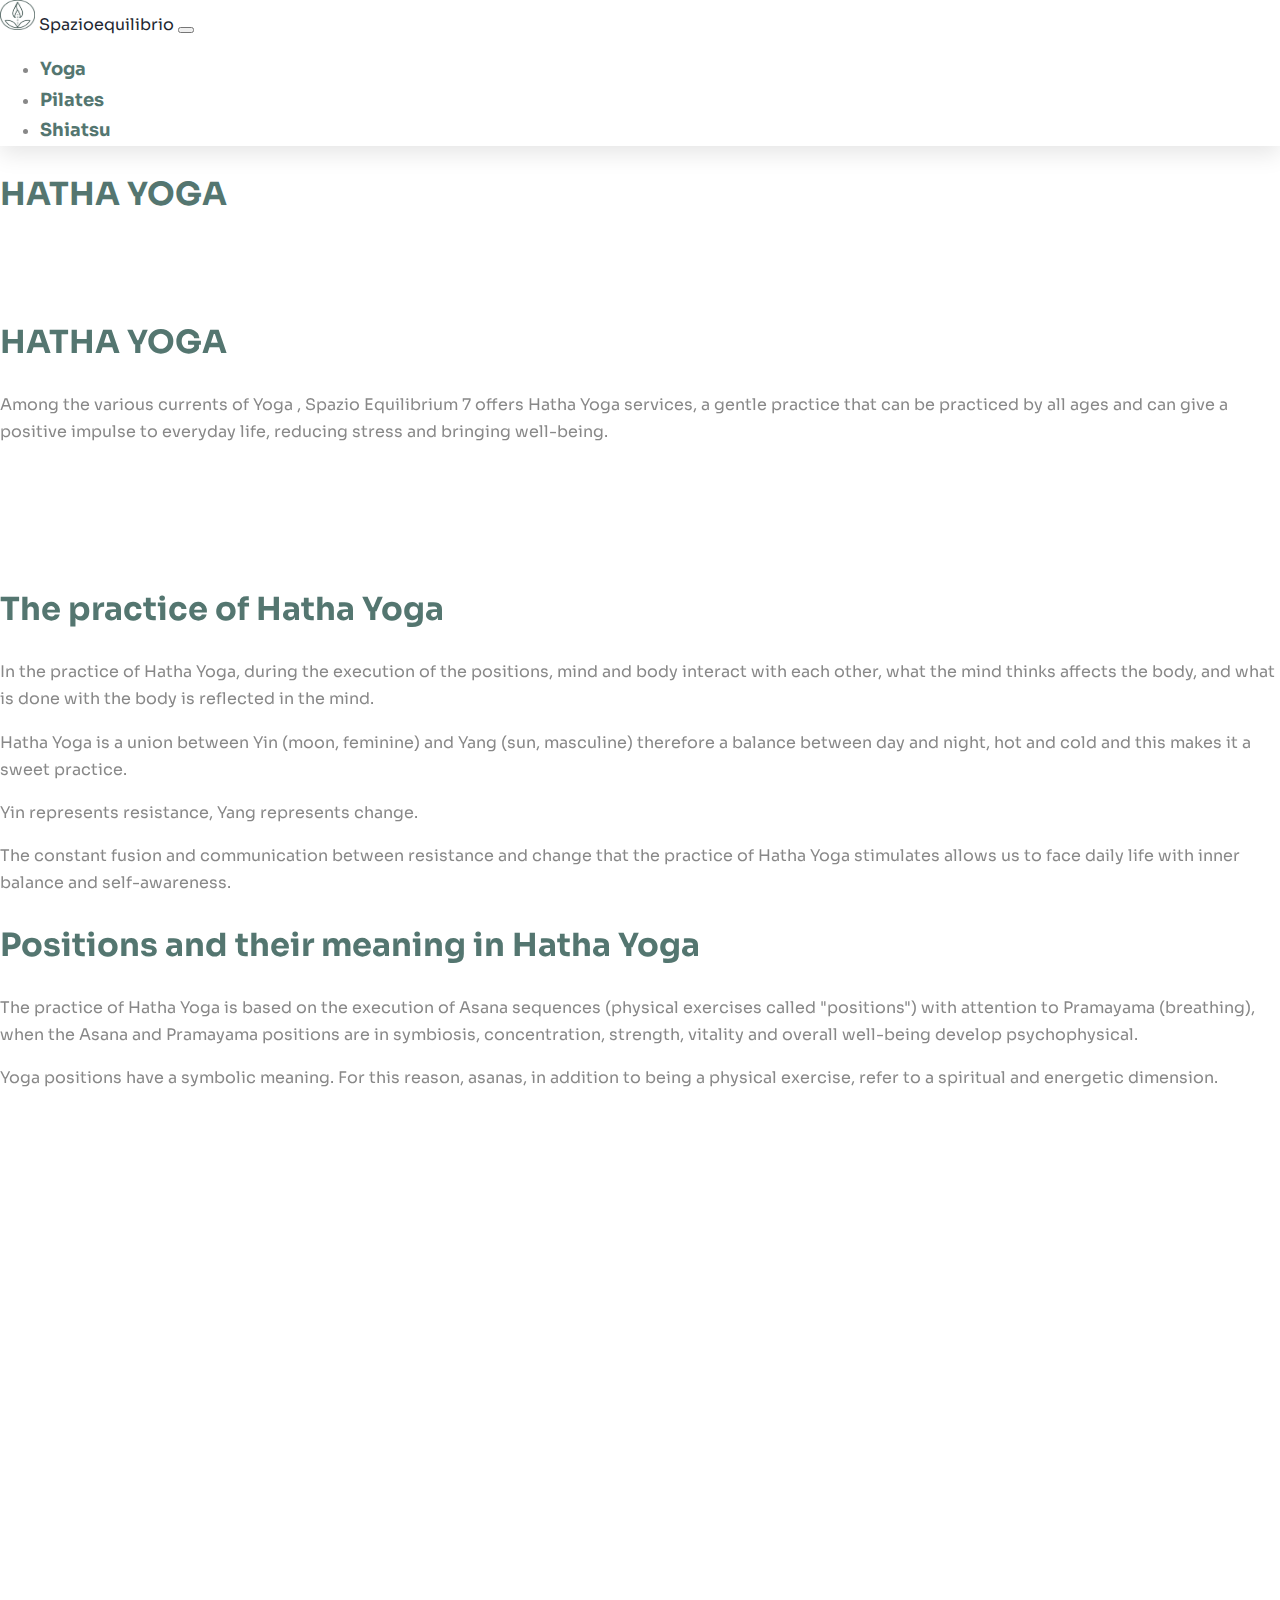
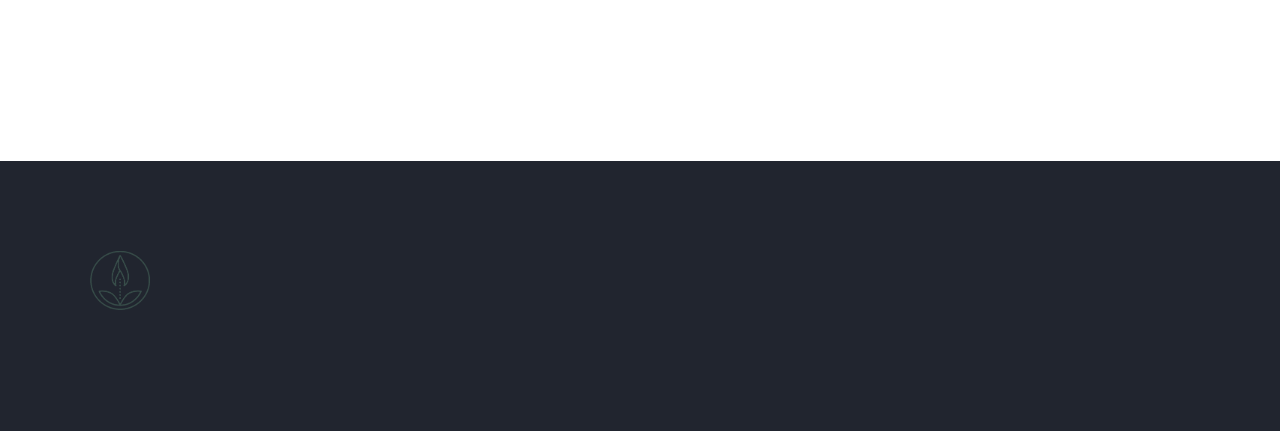
==== commit bc1ba0ca: "All pages have animation UPDATE" ====
--- a/Hatha-Yoga.html
+++ b/Hatha-Yoga.html
@@ -1,224 +1,209 @@
 <!DOCTYPE html>
 <html lang="en">
-  <head>
-    <!-- Required meta tags -->
-    <meta charset="utf-8" />
-    <meta name="viewport" content="width=device-width, initial-scale=1" />
-
-    <!-- Bootstrap CSS -->
-    <link
-      href="https://cdn.jsdelivr.net/npm/bootstrap@5.0.2/dist/css/bootstrap.min.css"
-      rel="stylesheet"
-      integrity="sha384-EVSTQN3/azprG1Anm3QDgpJLIm9Nao0Yz1ztcQTwFspd3yD65VohhpuuCOmLASjC"
-      crossorigin="anonymous"
-    />
-
-    <link rel="stylesheet" href="css/style.css" />
-    <link href="https://unpkg.com/aos@2.3.1/dist/aos.css" rel="stylesheet" />
-    <title>Spazioequilibrio7</title>
-  </head>
-
-  <body>
-    <!--NAVBAR -->
-    <nav class="nav-shadow navbar navbar-expand-lg py-3 mb-4">
-      <div class="container">
-        <a class="navbar-brand" href="index.html">
-          <img
-            src="img/Logo.png"
-            alt="Logo"
-            width="30"
-            height="24"
-            class="d-inline-block align-text-top"
-          />
-          Spazioequilibrio
-        </a>
-        <button
-          class="toggler navbar-toggler"
-          type="button"
-          data-bs-toggle="collapse"
-          data-bs-target="#navmenu"
-        >
-          <span class="navbar-toggler-icon"></span>
-        </button>
-
-        <div class="collapse navbar-collapse" id="navmenu">
-          <ul class="navbar-nav ms-auto">
-            <li class="nav-item">
-              <a href="YogaPage.html" class="nav-link">Yoga</a>
-            </li>
-            <li class="nav-item">
-              <a href="PilatesPage.html" class="nav-link">Pilates</a>
-            </li>
-            <li class="nav-item">
-              <a href="ShiatsuPage.html" class="nav-link">Shiatsu</a>
-            </li>
-          </ul>
-        </div>
-      </div>
-    </nav>
-    <!--//NAVBAR -->
-
-    <!--HERO -->
-    <div class="hero vh-50 d-flex align-items-center">
-      <div class="container">
-        <div class="row">
-          <h1 class="green-text">HATHA YOGA</h1>
-        </div>
-      </div>
-    </div>
-    <!--//HERO-->
-
-    <!--YOGA-->
-    <div data-aos="fade-right">
-      <section class="row w-100" id="Yoga">
-        <div class="col-lg-6 col-img7"></div>
-        <div class="col-lg-6 py-4">
-          <div class="container">
-            <div class="row">
-              <div class="col-md-10 offset-md-1">
-                <div data-aos="fade-left">
-                  <h1 class="green-text">HATHA YOGA</h1>
-                  <p>
-                    Among the various currents of Yoga , Spazio Equilibrium 7
-                    offers Hatha Yoga services, a gentle practice that can be
-                    practiced by all ages and can give a positive impulse to
-                    everyday life, reducing stress and bringing well-being.
-                  </p>
-                </div>
-              </div>
-            </div>
-          </div>
-        </div>
-      </section>
-    </div>
-    <!--//YOGA-->
-
-    <!-- Practice of Hatha Yoga-->
-    <div data-aos="fade-right">
-      <section class="row w-100" id="Pilates">
-        <div class="col-lg-6 py-4">
-          <div class="container">
-            <div class="row">
-              <div class="col-md-10 offset-md-1">
-                <h1 class="green-text">The practice of Hatha Yoga</h1>
+
+<head>
+  <!-- Required meta tags -->
+  <meta charset="utf-8" />
+  <meta name="viewport" content="width=device-width, initial-scale=1" />
+
+  <!-- Bootstrap CSS -->
+  <link href="https://cdn.jsdelivr.net/npm/bootstrap@5.0.2/dist/css/bootstrap.min.css" rel="stylesheet"
+    integrity="sha384-EVSTQN3/azprG1Anm3QDgpJLIm9Nao0Yz1ztcQTwFspd3yD65VohhpuuCOmLASjC" crossorigin="anonymous" />
+
+  <link rel="stylesheet" href="css/style.css" />
+  <link href="https://unpkg.com/aos@2.3.1/dist/aos.css" rel="stylesheet" />
+  <title>Spazioequilibrio7</title>
+</head>
+
+<body>
+  <!--NAVBAR -->
+  <nav class="nav-shadow navbar navbar-expand-lg py-3 mb-4">
+    <div class="container">
+      <a class="navbar-brand" href="index.html">
+        <img src="img/Logo.png" alt="Logo" width="30" height="24" class="d-inline-block align-text-top" />
+        Spazioequilibrio
+      </a>
+      <button class="toggler navbar-toggler" type="button" data-bs-toggle="collapse" data-bs-target="#navmenu">
+        <span class="navbar-toggler-icon"></span>
+      </button>
+
+      <div class="collapse navbar-collapse" id="navmenu">
+        <ul class="navbar-nav ms-auto">
+          <li class="nav-item">
+            <a href="YogaPage.html" class="nav-link">Yoga</a>
+          </li>
+          <li class="nav-item">
+            <a href="PilatesPage.html" class="nav-link">Pilates</a>
+          </li>
+          <li class="nav-item">
+            <a href="ShiatsuPage.html" class="nav-link">Shiatsu</a>
+          </li>
+        </ul>
+      </div>
+    </div>
+  </nav>
+  <!--//NAVBAR -->
+
+  <!--HERO -->
+  <div class="hero vh-50 d-flex align-items-center">
+    <div class="container">
+      <div class="row">
+        <h1 class="green-text">HATHA YOGA</h1>
+      </div>
+    </div>
+  </div>
+  <!--//HERO-->
+
+  <!--YOGA-->
+  <div data-aos="fade-right">
+    <section class="row w-100" id="Yoga">
+      <div class="col-lg-6 col-img7"></div>
+      <div class="col-lg-6 py-4">
+        <div class="container">
+          <div class="row">
+            <div class="col-md-10 offset-md-1">
+              <div data-aos="fade-left">
+                <h1 class="green-text">HATHA YOGA</h1>
                 <p>
-                  In the practice of Hatha Yoga, during the execution of the
-                  positions, mind and body interact with each other, what the
-                  mind thinks affects the body, and what is done with the body
-                  is reflected in the mind.
-                </p>
-
-                <p>
-                  Hatha Yoga is a union between Yin (moon, feminine) and Yang
-                  (sun, masculine) therefore a balance between day and night,
-                  hot and cold and this makes it a sweet practice.
-                </p>
-
-                <p>Yin represents resistance, Yang represents change.</p>
-
-                <p>
-                  The constant fusion and communication between resistance and
-                  change that the practice of Hatha Yoga stimulates allows us to
-                  face daily life with inner balance and self-awareness.
-                </p>
-
-                <h1 class="green-text">
-                  Positions and their meaning in Hatha Yoga
-                </h1>
-
-                <p>
-                  The practice of Hatha Yoga is based on the execution of Asana
-                  sequences (physical exercises called "positions") with
-                  attention to Pramayama (breathing), when the Asana and
-                  Pramayama positions are in symbiosis, concentration, strength,
-                  vitality and overall well-being develop psychophysical.
-                </p>
-
-                <p>
-                  Yoga positions have a symbolic meaning. For this reason,
-                  asanas, in addition to being a physical exercise, refer to a
-                  spiritual and energetic dimension.
+                  Among the various currents of Yoga , Spazio Equilibrium 7
+                  offers Hatha Yoga services, a gentle practice that can be
+                  practiced by all ages and can give a positive impulse to
+                  everyday life, reducing stress and bringing well-being.
                 </p>
               </div>
             </div>
           </div>
         </div>
-        <div class="col-lg-6 col-img8"></div>
-      </section>
-    </div>
-
-    <!--BENEFITS-->
-    <section class="hero vh-75 d-flex align-items-center">
+      </div>
+    </section>
+  </div>
+  <!--//YOGA-->
+
+  <!-- Practice of Hatha Yoga-->
+  <div data-aos="fade-right">
+    <section class="row w-100" id="Pilates">
+      <div class="col-lg-6 py-4">
+        <div class="container">
+          <div class="row">
+            <div class="col-md-10 offset-md-1">
+              <h1 class="green-text">The practice of Hatha Yoga</h1>
+              <p>
+                In the practice of Hatha Yoga, during the execution of the
+                positions, mind and body interact with each other, what the
+                mind thinks affects the body, and what is done with the body
+                is reflected in the mind.
+              </p>
+
+              <p>
+                Hatha Yoga is a union between Yin (moon, feminine) and Yang
+                (sun, masculine) therefore a balance between day and night,
+                hot and cold and this makes it a sweet practice.
+              </p>
+
+              <p>Yin represents resistance, Yang represents change.</p>
+
+              <p>
+                The constant fusion and communication between resistance and
+                change that the practice of Hatha Yoga stimulates allows us to
+                face daily life with inner balance and self-awareness.
+              </p>
+
+              <h1 class="green-text">
+                Positions and their meaning in Hatha Yoga
+              </h1>
+
+              <p>
+                The practice of Hatha Yoga is based on the execution of Asana
+                sequences (physical exercises called "positions") with
+                attention to Pramayama (breathing), when the Asana and
+                Pramayama positions are in symbiosis, concentration, strength,
+                vitality and overall well-being develop psychophysical.
+              </p>
+
+              <p>
+                Yoga positions have a symbolic meaning. For this reason,
+                asanas, in addition to being a physical exercise, refer to a
+                spiritual and energetic dimension.
+              </p>
+            </div>
+          </div>
+        </div>
+      </div>
+      <div class="col-lg-6 col-img8"></div>
+    </section>
+  </div>
+
+  <!--BENEFITS-->
+  <section class="hero vh-75 d-flex align-items-center">
+    <div class="container">
+      <div class="row">
+        <div data-aos="fade-up">
+          <h1 class="green-text">The benefits of Hatha Yoga</h1>
+
+          <p>
+            Spazio Equilibrio7 will accompany you in the discovery of this
+            ancient practice with numerous benefits to modern life, made up of
+            distractions and frenzy.
+          </p>
+
+          <p>
+            Consistency is required to obtain results and benefits from the
+            practice of Hatha Yoga. The benefits are found in psychophysical
+            health , but the first will be visible on a physical level thanks
+            to the newfound elasticity.
+          </p>
+
+          <p>
+            We mention 7 (like our name) of the many benefits that Hatha Yoga
+            can give you:
+          </p>
+
+          <ul>
+            <li> Improved muscle elasticity</li>
+            <li> Increased concentration</li>
+            <li> General vitality</li>
+            <li> Stress reduction</li>
+            <li> Release tensions</li>
+            <li> Counteract insomnia</li>
+            <li> Reduction of back pain</li>
+          </ul>
+
+          <p>
+            Each individual will also be able to develop and experience
+            different benefits depending on their physical condition.
+          </p>
+        </div>
+      </div>
+    </div>
+  </section>
+  <!--BENEFITS-->
+
+  <!--FOOTER-->
+  <footer>
+    <div class="footer-top">
       <div class="container">
         <div class="row">
-          <div data-aos="fade-up">
-            <h1 class="green-text">The benefits of Hatha Yoga</h1>
-
-            <p>
-              Spazio Equilibrio7 will accompany you in the discovery of this
-              ancient practice with numerous benefits to modern life, made up of
-              distractions and frenzy.
-            </p>
-
-            <p>
-              Consistency is required to obtain results and benefits from the
-              practice of Hatha Yoga. The benefits are found in psychophysical
-              health , but the first will be visible on a physical level thanks
-              to the newfound elasticity.
-            </p>
-
-            <p>
-              We mention 7 (like our name) of the many benefits that Hatha Yoga
-              can give you:
-            </p>
-
-            <!--Insert Bullets
-                Improved muscle elasticity
-                Increased concentration
-                General vitality
-                Stress reduction
-                Release tensions
-                Counteract insomnia
-                Reduction of back pain
-                    -->
-
-            <p>
-              Each individual will also be able to develop and experience
-              different benefits depending on their physical condition.
-            </p>
-          </div>
-        </div>
-      </div>
-    </section>
-    <!--BENEFITS-->
-
-    <!--FOOTER-->
-    <footer>
-      <div class="footer-top">
-        <div class="container">
-          <div class="row">
-            <div class="col-md-4">
-              <img class="logo" src="img/Logo.png" alt="Logo" />
-            </div>
-            <div class="col-md-2">
-              <h5></h5>
-            </div>
-          </div>
-        </div>
-      </div>
-    </footer>
-    <!--//FOOTER-->
-
-    <!-- Option 1: Bootstrap Bundle with Popper -->
-    <script
-      src="https://cdn.jsdelivr.net/npm/bootstrap@5.0.2/dist/js/bootstrap.bundle.min.js"
-      integrity="sha384-MrcW6ZMFYlzcLA8Nl+NtUVF0sA7MsXsP1UyJoMp4YLEuNSfAP+JcXn/tWtIaxVXM"
-      crossorigin="anonymous"
-    ></script>
-    <!----AOS ANIMATION JS-->
-    <script src="https://unpkg.com/aos@2.3.1/dist/aos.js"></script>
-    <script>
-      AOS.init();
-    </script>
-  </body>
-</html>
+          <div class="col-md-4">
+            <img class="logo" src="img/Logo.png" alt="Logo" />
+          </div>
+          <div class="col-md-2">
+            <h5></h5>
+          </div>
+        </div>
+      </div>
+    </div>
+  </footer>
+  <!--//FOOTER-->
+
+  <!-- Option 1: Bootstrap Bundle with Popper -->
+  <script src="https://cdn.jsdelivr.net/npm/bootstrap@5.0.2/dist/js/bootstrap.bundle.min.js"
+    integrity="sha384-MrcW6ZMFYlzcLA8Nl+NtUVF0sA7MsXsP1UyJoMp4YLEuNSfAP+JcXn/tWtIaxVXM" crossorigin="anonymous">
+  </script>
+  <!----AOS ANIMATION JS-->
+  <script src="https://unpkg.com/aos@2.3.1/dist/aos.js"></script>
+  <script>
+    AOS.init();
+  </script>
+</body>
+
+</html>--- a/css/style.css
+++ b/css/style.css
@@ -92,7 +92,7 @@
 
   .navbar {
       background-color: rgba(0, 0, 0, 0);
-  }
+    }
 
   .nav-shadow {
       box-shadow: var(--box-shadow);
